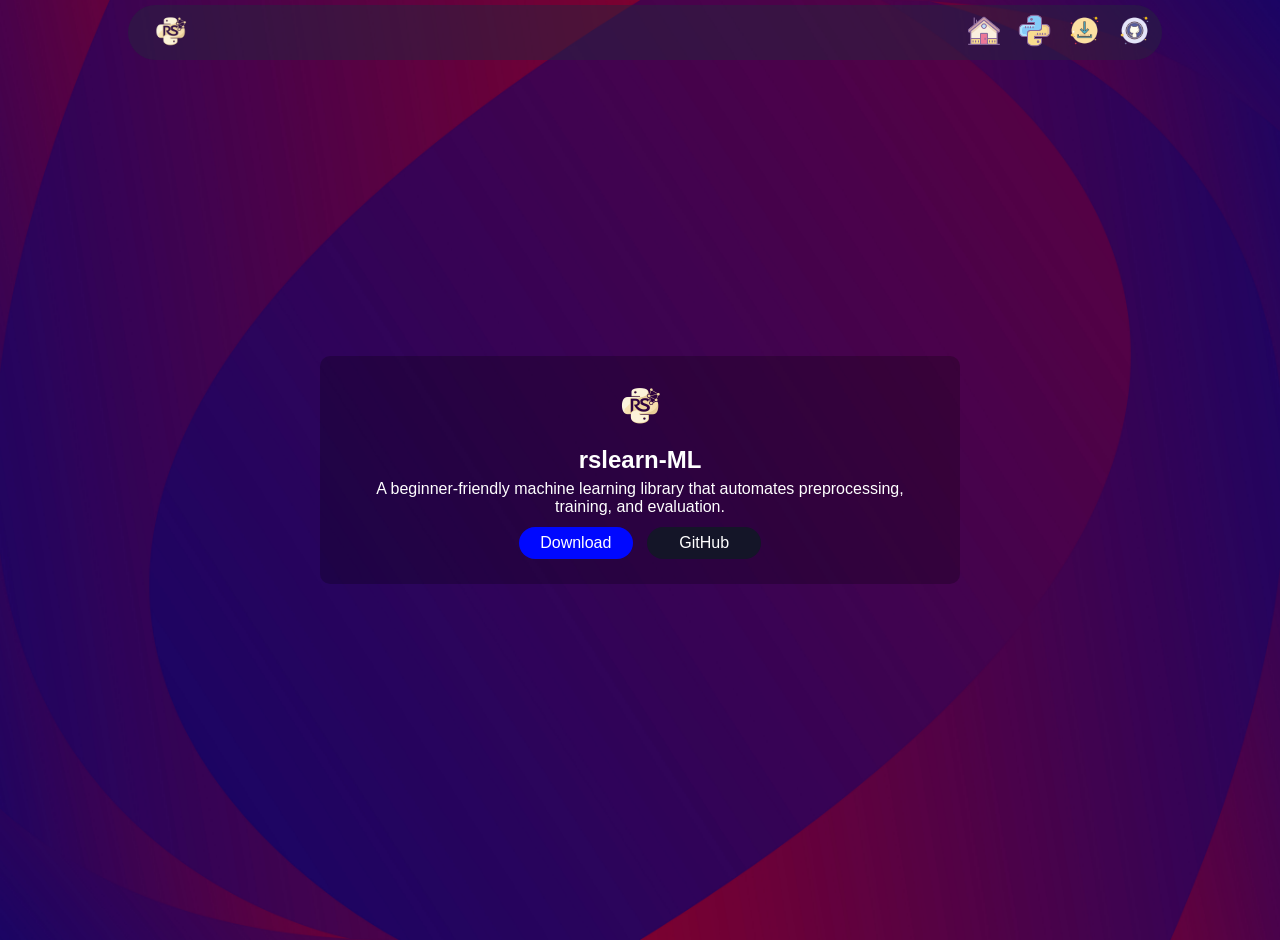
==== index.html @ 80d8f964 "web source website source code" ====
<!DOCTYPE html>
<html lang="en">
<head>
    <meta charset="UTF-8">
    <meta name="viewport" content="width=device-width, initial-scale=1.0">
    <title>Document</title>
    <link rel="stylesheet" href="source/style.css">
</head>
<body>
  <nav class="navbar">

    <div>
      <img src="source/library-logo.png" height="50px" alt="rslearn-ML" class="logo">
    </div>

    <ul class="nav-links">
      <li><a href="index.html" class="active" target="_blank"><img src="source/icons8-home-64.png" alt="Home" height="35px"></a></li>
      <li><a href="https://pypi.org/project/rslearn-py/" target="_blank"><img src="source/icons8-python-64.png" height="35px"></a></li>
      <li><a href="download.html"><img src="source/icons8-download-50.png" height="35px"></a></li>
      <li><a href="https://www.github.com/ItzRustam/rslearn-ML" target="_blank"><img src="source/icons8-github-50.png" height="35px"></a></li>
    </ul>
  </nav>

  <div class="hero">
    <div class="container">
      <h2><img src="source/library-logo.png" height="64px" alt="rslearn-ML"></h2>
      <h2>rslearn-ML</h2>
            <p>A beginner-friendly machine learning library that automates preprocessing, training, and evaluation.</p>
            <a href="download.html" class="download-btn btn-c">Download</a>
            <a href="https://www.github.com/ItzRustam/rslearn-ML" class="btn btn-c" target="_blank">GitHub</a>
    </div>
  </div>


</body>
</html>
---- source/style.css ----
body {
    font-family: Arial, sans-serif;
    background-color: #ffffff;
    /* display: flex; */
}

*{
    padding: 0;
    margin: 0;
}

.hero {
    background-image: url('74e4c958-0e6b-4553-bffe-c0e776032cf5.jpg');
    background-size: cover;
    background-position: center;
    height: 100vh;
    display: flex;
    justify-content: center;
    align-items: center;
    text-align: center;
    color: rgb(255, 255, 255);
    padding: 20px; /* Adds padding for smaller screens */
}

.navbar {
    width: 80%;
    height: 45px;
    background: rgba(38, 36, 63, 0.5);
    display: flex;
    justify-content: space-between;
    align-items: center;
    /* margin: auto; */
    margin-left: 10%;
    margin-top: 5px;
    margin-right: 10%;
    padding: 5px;
    /* padding-top: 3px; */
    position: fixed;
    
   font-family: Arial, sans-serif;
   border-radius: 30px;
}

.hero .container {
    background: rgba(0, 0, 0, 0.237);
    padding: 20px;
    border-radius: 10px;
    max-width: 600px;
    width: 90%; 
}

.download-btn {
    background-color: rgb(0, 8, 255);
    color: rgb(255, 255, 255);
    padding: 8px 15px;
    border: none;
    border-radius: 25px;
    text-decoration: none;
    font-size: 1rem;
    display: inline-block;
    cursor: pointer;
    transition: background-color 0.3s ease, box-shadow 0.3s ease;
    position: relative;
    z-index: 10;
}

.btn {
    background-color: rgb(20, 21, 40);
    color: rgb(255, 255, 255);
    padding: 8px 15px;
    border: none;
    border-radius: 25px;
    text-decoration: none;
    font-size: 1rem;
    display: inline-block;
    cursor: pointer;
    transition: background-color 0.3s ease, box-shadow 0.3s ease;
    position: relative;
    z-index: 10;
}

.btn:hover {
    background-color: #5d10c2f5;
    box-shadow: 0 0 20px 5px rgba(13, 95, 226, 0.8);
}

.btn-c{
    margin: 5px;
    padding: 7px;
    width: 100px;
}

.container p{
    padding: 6px;
}

.download-btn:hover {
    background-color: #5d10c2f5;
    box-shadow: 0 0 20px 5px rgba(13, 95, 226, 0.8);
}

.logo{
    justify-content: center;
    display: flex;
    padding: 0;
    margin: 0;
}

.navbar .nav-links {
    display: flex;
    gap: 5px;
    text-decoration: none;
    list-style: none;
    /* justify-content: space-between; */
}
.navbar .nav-links a {
    color: white;
    text-decoration: none;
    font-size: 15px;
    padding: 5px 5px;
}

/* .navbar .nav-links a:hover {
    background: rgba(255, 255, 255, 0.15);
    color: #8572b3;
} */

.cmd {
    border: 2px solid rgb(255, 255, 255);
    /* max-width: 100px; */
   
    /* margin: auto; */
    margin-left: auto;
    margin-right: auto;
    /* height: 22px; */
    justify-content: center;
    gap: 6px;
    align-items: center;
    border-radius: 8px;
    background-color: rgba(0, 0, 0, 0.439);
    margin-bottom: 3px;
    display: flex;
    max-width: 200px;
}
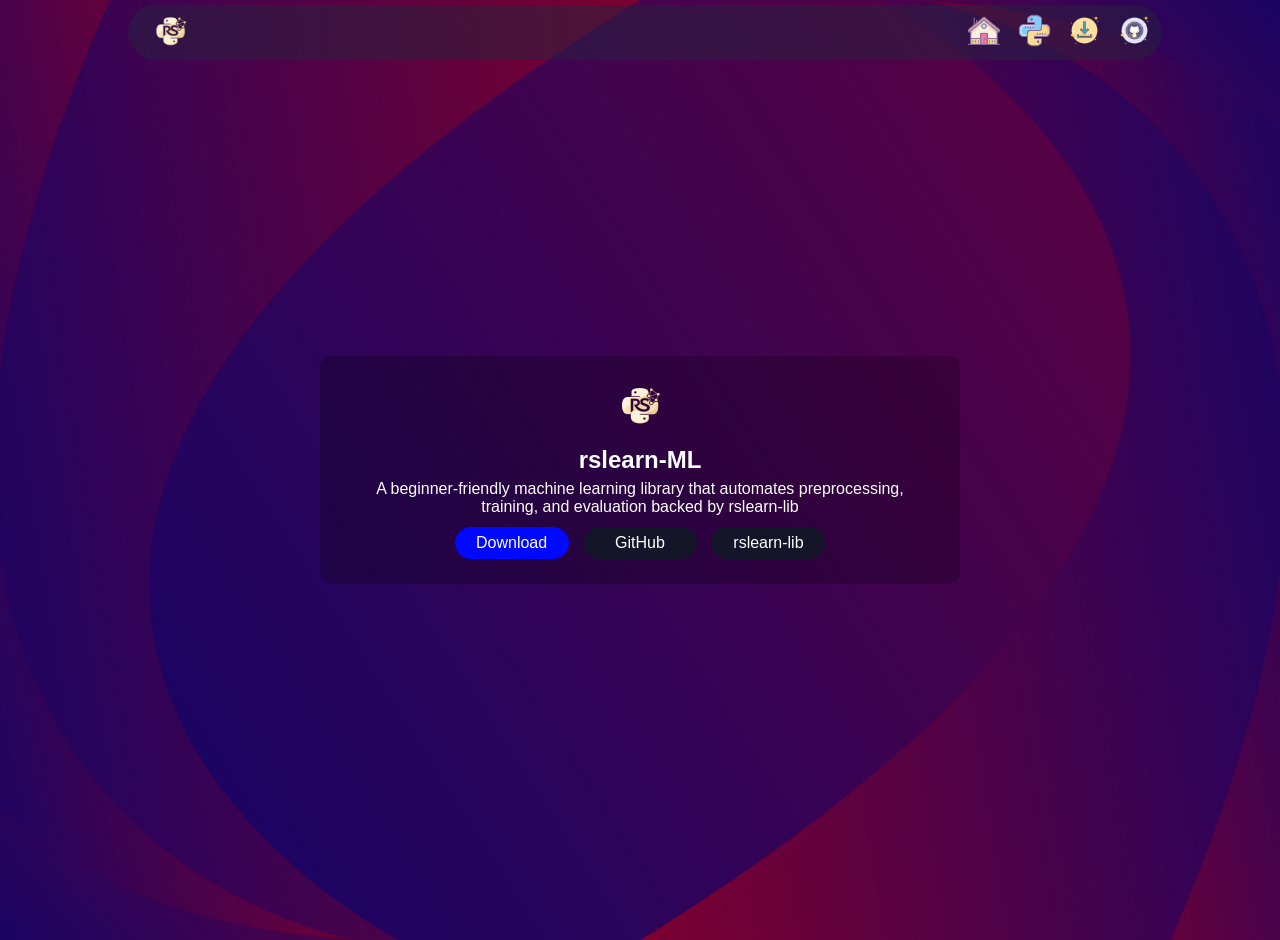
==== commit c70fc60d: "Add link to rslearn-lib in index.html Added a link to the rslearn-lib GitHub repository in the hero " ====
--- a/index.html
+++ b/index.html
@@ -3,7 +3,7 @@
 <head>
     <meta charset="UTF-8">
     <meta name="viewport" content="width=device-width, initial-scale=1.0">
-    <title>Document</title>
+    <title>rslearn-ML-py</title>
     <link rel="stylesheet" href="source/style.css">
 </head>
 <body>
@@ -17,7 +17,7 @@
       <li><a href="index.html" class="active" target="_blank"><img src="source/icons8-home-64.png" alt="Home" height="35px"></a></li>
       <li><a href="https://pypi.org/project/rslearn-py/" target="_blank"><img src="source/icons8-python-64.png" height="35px"></a></li>
       <li><a href="download.html"><img src="source/icons8-download-50.png" height="35px"></a></li>
-      <li><a href="https://www.github.com/ItzRustam/rslearn-ML" target="_blank"><img src="source/icons8-github-50.png" height="35px"></a></li>
+      <li><a href="https://www.github.com/rslearn-lib/rslearn-ML-py" target="_blank"><img src="source/icons8-github-50.png" height="35px"></a></li>
     </ul>
   </nav>
 
@@ -25,12 +25,13 @@
     <div class="container">
       <h2><img src="source/library-logo.png" height="64px" alt="rslearn-ML"></h2>
       <h2>rslearn-ML</h2>
-            <p>A beginner-friendly machine learning library that automates preprocessing, training, and evaluation.</p>
+            <p>A beginner-friendly machine learning library that automates preprocessing, training, and evaluation backed by rslearn-lib</p>
             <a href="download.html" class="download-btn btn-c">Download</a>
-            <a href="https://www.github.com/ItzRustam/rslearn-ML" class="btn btn-c" target="_blank">GitHub</a>
+            <a href="https://www.github.com/rslearn-lib/rslearn-ML-py" class="btn btn-c" target="_blank">GitHub</a>
+            <a href="https://www.github.com/rslearn-lib/rslearn-lib" class="btn btn-c" target="_blank">rslearn-lib</a>
     </div>
   </div>
 
 
 </body>
-</html>+</html>
